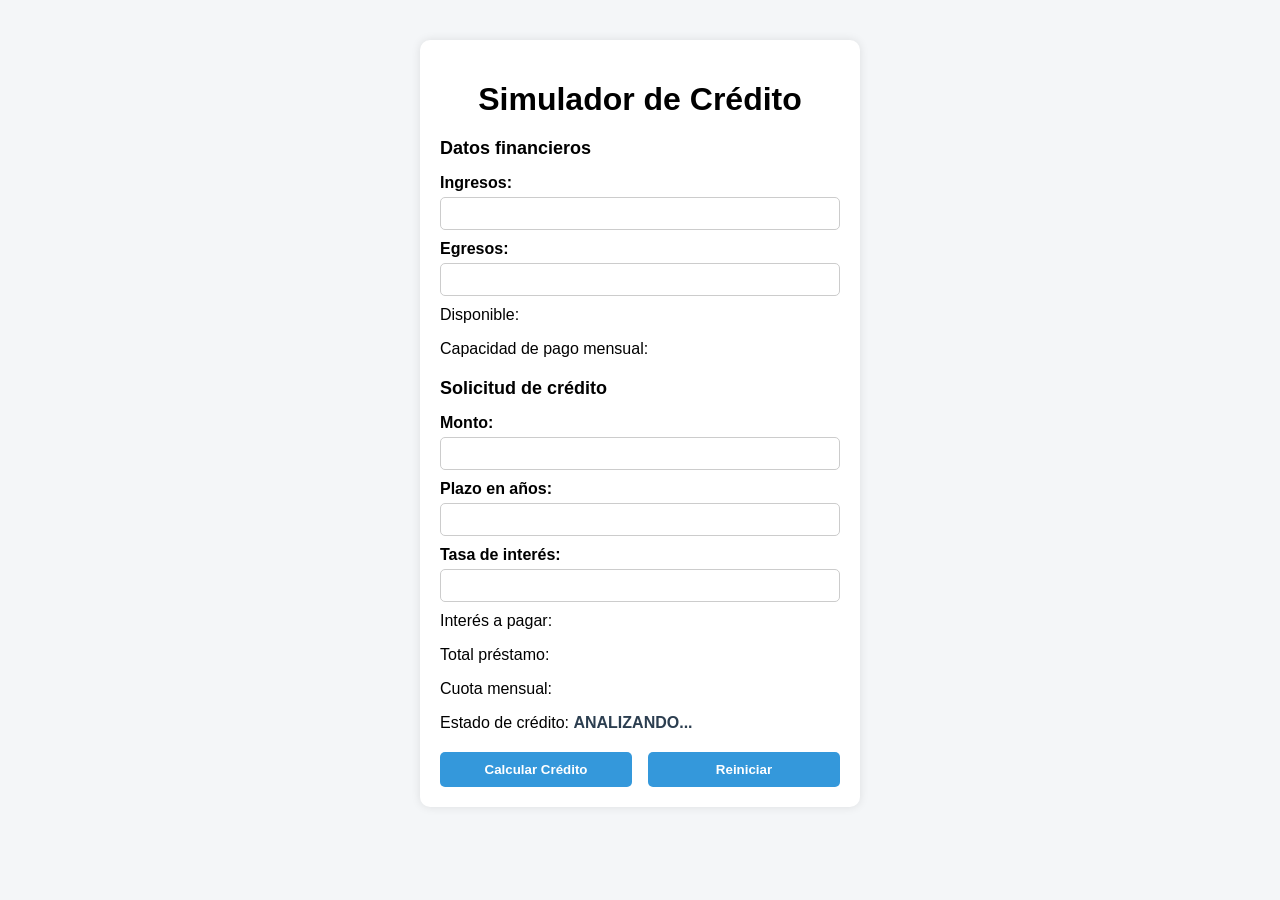
==== simulador.html @ b76d3f48 "simulador de crédito" ====
<!DOCTYPE html>
<html lang="es">
<head>
    <meta charset="UTF-8">
    <meta name="viewport" content="width=device-width, initial-scale=1.0">
    <title>Simulador de Crédito</title>
    <link rel="stylesheet" href="simulador.css">
</head>
<body>

    <div class="container">
        <h1>Simulador de Crédito</h1>

        <h2>Datos financieros</h2>
        <label for="txtIngresos">Ingresos:</label>
        <input type="text" id="txtIngresos">

        <label for="txtEgresos">Egresos:</label>
        <input type="text" id="txtEgresos">

        <p>Disponible: <span id="spnDisponible"></span></p>
        <p>Capacidad de pago mensual: <span id="spnCapacidadPago"></span></p>

        <h2>Solicitud de crédito</h2>
        <label for="txtMonto">Monto:</label>
        <input type="text" id="txtMonto">

        <label for="txtPlazo">Plazo en años:</label>
        <input type="text" id="txtPlazo">

        <label for="txtTasaInteres">Tasa de interés:</label>
        <input type="text" id="txtTasaInteres">

        <p>Interés a pagar: <span id="spnInteresPagar"></span></p>
        <p>Total préstamo: <span id="spnTotalPrestamo"></span></p>
        <p>Cuota mensual: <span id="spnCuotaMensual"></span></p>
        <p>Estado de crédito: <span id="spnEstadoCredito">ANALIZANDO...</span></p>

        <div class="buttons">
            <button id="btnCalcularCredito">Calcular Crédito</button>
            <button id="btnReiniciar">Reiniciar</button>
        </div>
    </div>

</body>
</html>
---- simulador.css ----
body {
    font-family: Arial, sans-serif;
    background-color: #f4f6f8;
    margin: 0;
    padding: 0;
}

.container {
    width: 400px;
    margin: 40px auto;
    padding: 20px;
    background-color: white;
    border-radius: 10px;
    box-shadow: 0 0 10px rgba(0,0,0,0.1);
}

h1 {
    text-align: center;
    margin-bottom: 20px;
}

h2 {
    margin-top: 20px;
    font-size: 18px;
}

label {
    display: block;
    margin-top: 10px;
    font-weight: bold;
}

input {
    width: 100%;
    padding: 8px;
    margin-top: 5px;
    border-radius: 5px;
    border: 1px solid #ccc;
    box-sizing: border-box;
}

p {
    margin-top: 10px;
}

span {
    font-weight: bold;
    color: #2c3e50;
}

.buttons {
    margin-top: 20px;
    display: flex;
    justify-content: space-between;
}

button {
    width: 48%;
    padding: 10px;
    border: none;
    border-radius: 5px;
    background-color: #3498db;
    color: white;
    font-weight: bold;
    cursor: pointer;
}

button:hover {
    background-color: #2980b9;
}
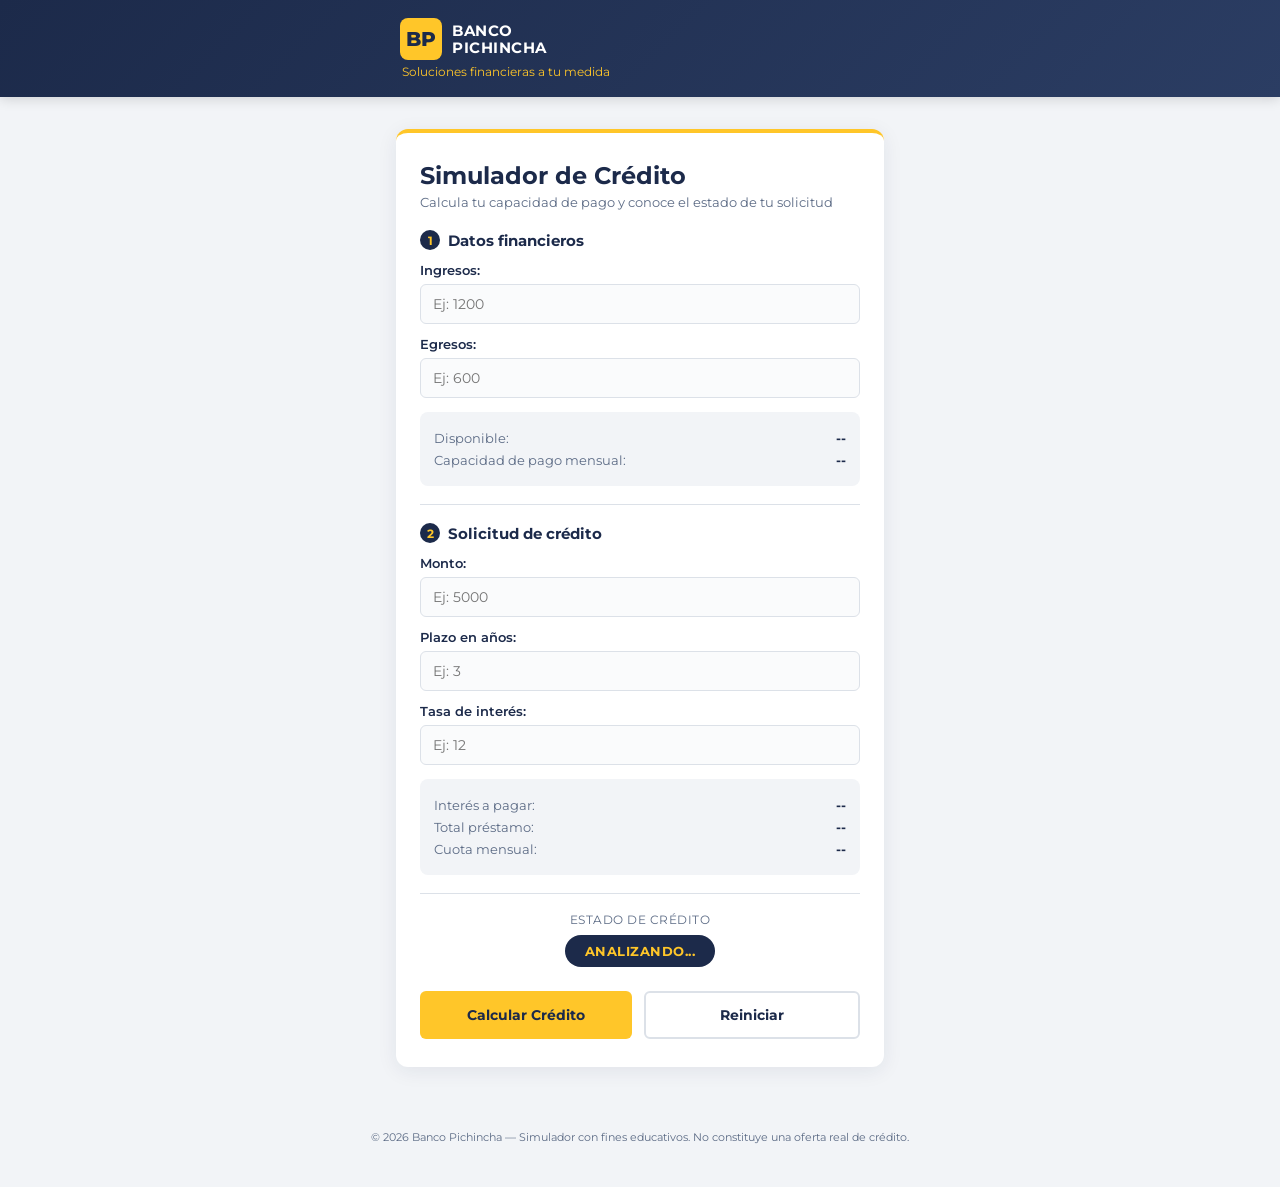
==== commit 66cf7568: "Implementar mejora visual con uso de IA version responsive" ====
--- a/simulador.html
+++ b/simulador.html
@@ -3,44 +3,80 @@
 <head>
     <meta charset="UTF-8">
     <meta name="viewport" content="width=device-width, initial-scale=1.0">
-    <title>Simulador de Crédito</title>
+    <title>Simulador de Crédito | Banco Pichincha</title>
+    <link rel="preconnect" href="https://fonts.googleapis.com">
+    <link href="https://fonts.googleapis.com/css2?family=Montserrat:wght@400;600;700;800&display=swap" rel="stylesheet">
     <link rel="stylesheet" href="simulador.css">
 </head>
 <body>
 
-    <div class="container">
-        <h1>Simulador de Crédito</h1>
+    <header class="bank-header">
+        <div class="bank-header__brand">
+            <div class="bank-logo" aria-label="Banco Pichincha">
+                <span class="bank-logo__mark">BP</span>
+                <span class="bank-logo__name">BANCO<br>PICHINCHA</span>
+            </div>
+            <span class="bank-header__tagline">Soluciones financieras a tu medida</span>
+        </div>
+    </header>
 
-        <h2>Datos financieros</h2>
-        <label for="txtIngresos">Ingresos:</label>
-        <input type="text" id="txtIngresos">
+    <main class="container">
+        <div class="card">
+            <h1>Simulador de Crédito</h1>
+            <p class="subtitle">Calcula tu capacidad de pago y conoce el estado de tu solicitud</p>
 
-        <label for="txtEgresos">Egresos:</label>
-        <input type="text" id="txtEgresos">
+            <section class="card__section">
+                <h2><span class="section-icon">1</span> Datos financieros</h2>
 
-        <p>Disponible: <span id="spnDisponible"></span></p>
-        <p>Capacidad de pago mensual: <span id="spnCapacidadPago"></span></p>
+                <label for="txtIngresos">Ingresos:</label>
+                <input type="text" id="txtIngresos" placeholder="Ej: 1200">
 
-        <h2>Solicitud de crédito</h2>
-        <label for="txtMonto">Monto:</label>
-        <input type="text" id="txtMonto">
+                <label for="txtEgresos">Egresos:</label>
+                <input type="text" id="txtEgresos" placeholder="Ej: 600">
 
-        <label for="txtPlazo">Plazo en años:</label>
-        <input type="text" id="txtPlazo">
+                <div class="result-row">
+                    <p>Disponible: <span id="spnDisponible">--</span></p>
+                    <p>Capacidad de pago mensual: <span id="spnCapacidadPago">--</span></p>
+                </div>
+            </section>
 
-        <label for="txtTasaInteres">Tasa de interés:</label>
-        <input type="text" id="txtTasaInteres">
+            <section class="card__section">
+                <h2><span class="section-icon">2</span> Solicitud de crédito</h2>
 
-        <p>Interés a pagar: <span id="spnInteresPagar"></span></p>
-        <p>Total préstamo: <span id="spnTotalPrestamo"></span></p>
-        <p>Cuota mensual: <span id="spnCuotaMensual"></span></p>
-        <p>Estado de crédito: <span id="spnEstadoCredito">ANALIZANDO...</span></p>
+                <label for="txtMonto">Monto:</label>
+                <input type="text" id="txtMonto" placeholder="Ej: 5000">
 
-        <div class="buttons">
-            <button id="btnCalcularCredito">Calcular Crédito</button>
-            <button id="btnReiniciar">Reiniciar</button>
+                <label for="txtPlazo">Plazo en años:</label>
+                <input type="text" id="txtPlazo" placeholder="Ej: 3">
+
+                <label for="txtTasaInteres">Tasa de interés:</label>
+                <input type="text" id="txtTasaInteres" placeholder="Ej: 12">
+
+                <div class="result-row">
+                    <p>Interés a pagar: <span id="spnInteresPagar">--</span></p>
+                    <p>Total préstamo: <span id="spnTotalPrestamo">--</span></p>
+                    <p>Cuota mensual: <span id="spnCuotaMensual">--</span></p>
+                </div>
+            </section>
+
+            <section class="card__section card__section--status">
+                <p class="estado-label">Estado de crédito</p>
+                <span id="spnEstadoCredito" class="badge badge--pending">ANALIZANDO...</span>
+            </section>
+
+            <div class="buttons">
+                <button id="btnCalcularCredito" onclick="calcular()">Calcular Crédito</button>
+                <button id="btnReiniciar" onclick="reiniciar()">Reiniciar</button>
+            </div>
         </div>
-    </div>
+    </main>
 
+    <footer class="bank-footer">
+        <p>© 2026 Banco Pichincha — Simulador con fines educativos. No constituye una oferta real de crédito.</p>
+    </footer>
+
+    <script src="utilitarios.js"></script>
+    <script src="funciones.js"></script>
+    <script src="simulador.js"></script>
 </body>
-</html>+</html>
--- a/simulador.css
+++ b/simulador.css
@@ -1,70 +1,294 @@
+:root {
+    --pichincha-gold: #FFC629;
+    --pichincha-gold-dark: #E6A800;
+    --pichincha-navy: #1C2A4A;
+    --pichincha-navy-light: #2B3D63;
+    --gray-bg: #F2F4F7;
+    --gray-border: #DCE1E8;
+    --text-dark: #1C2A4A;
+    --text-muted: #5C6B85;
+    --white: #FFFFFF;
+}
+
+* {
+    box-sizing: border-box;
+}
+
 body {
-    font-family: Arial, sans-serif;
-    background-color: #f4f6f8;
+    font-family: 'Montserrat', Arial, sans-serif;
+    background-color: var(--gray-bg);
     margin: 0;
     padding: 0;
-}
-
+    color: var(--text-dark);
+}
+
+/* ===== HEADER ===== */
+.bank-header {
+    background: linear-gradient(135deg, var(--pichincha-navy) 0%, var(--pichincha-navy-light) 100%);
+    padding: 18px 24px;
+    box-shadow: 0 2px 12px rgba(0,0,0,0.15);
+}
+
+.bank-header__brand {
+    max-width: 480px;
+    margin: 0 auto;
+    display: flex;
+    flex-direction: column;
+    align-items: flex-start;
+    gap: 4px;
+}
+
+.bank-logo {
+    display: flex;
+    align-items: center;
+    gap: 10px;
+}
+
+.bank-logo__mark {
+    background-color: var(--pichincha-gold);
+    color: var(--pichincha-navy);
+    font-weight: 800;
+    font-size: 20px;
+    width: 42px;
+    height: 42px;
+    border-radius: 8px;
+    display: flex;
+    align-items: center;
+    justify-content: center;
+    flex-shrink: 0;
+}
+
+.bank-logo__name {
+    color: var(--white);
+    font-weight: 700;
+    font-size: 15px;
+    line-height: 1.15;
+    letter-spacing: 0.5px;
+}
+
+.bank-header__tagline {
+    color: var(--pichincha-gold);
+    font-size: 12px;
+    font-weight: 400;
+    margin-left: 2px;
+}
+
+/* ===== LAYOUT ===== */
 .container {
-    width: 400px;
-    margin: 40px auto;
-    padding: 20px;
-    background-color: white;
-    border-radius: 10px;
-    box-shadow: 0 0 10px rgba(0,0,0,0.1);
+    width: 100%;
+    max-width: 480px;
+    margin: 32px auto;
+    padding: 0 16px;
+}
+
+.card {
+    background-color: var(--white);
+    border-radius: 12px;
+    padding: 28px 24px;
+    box-shadow: 0 4px 20px rgba(28, 42, 74, 0.08);
+    border-top: 4px solid var(--pichincha-gold);
 }
 
 h1 {
-    text-align: center;
-    margin-bottom: 20px;
+    text-align: left;
+    margin: 0 0 4px 0;
+    font-size: 24px;
+    font-weight: 700;
+    color: var(--pichincha-navy);
+}
+
+.subtitle {
+    margin: 0 0 20px 0;
+    font-size: 13px;
+    color: var(--text-muted);
+}
+
+.card__section {
+    margin-top: 18px;
+    padding-top: 18px;
+    border-top: 1px solid var(--gray-border);
+}
+
+.card__section:first-of-type {
+    border-top: none;
+    padding-top: 0;
 }
 
 h2 {
-    margin-top: 20px;
-    font-size: 18px;
+    margin: 0 0 12px 0;
+    font-size: 15px;
+    font-weight: 700;
+    color: var(--pichincha-navy);
+    display: flex;
+    align-items: center;
+    gap: 8px;
+}
+
+.section-icon {
+    background-color: var(--pichincha-navy);
+    color: var(--pichincha-gold);
+    font-size: 12px;
+    font-weight: 700;
+    width: 20px;
+    height: 20px;
+    border-radius: 50%;
+    display: inline-flex;
+    align-items: center;
+    justify-content: center;
+    flex-shrink: 0;
 }
 
 label {
     display: block;
-    margin-top: 10px;
-    font-weight: bold;
+    margin-top: 12px;
+    font-weight: 600;
+    font-size: 13px;
+    color: var(--text-dark);
 }
 
 input {
     width: 100%;
-    padding: 8px;
-    margin-top: 5px;
-    border-radius: 5px;
-    border: 1px solid #ccc;
+    padding: 10px 12px;
+    margin-top: 6px;
+    border-radius: 6px;
+    border: 1px solid var(--gray-border);
     box-sizing: border-box;
-}
-
-p {
-    margin-top: 10px;
+    font-family: inherit;
+    font-size: 14px;
+    background-color: #FAFBFC;
+    transition: border-color 0.15s ease, box-shadow 0.15s ease;
+}
+
+input:focus {
+    outline: none;
+    border-color: var(--pichincha-gold-dark);
+    box-shadow: 0 0 0 3px rgba(255, 198, 41, 0.25);
+    background-color: var(--white);
+}
+
+.result-row {
+    margin-top: 14px;
+    background-color: var(--gray-bg);
+    border-radius: 8px;
+    padding: 12px 14px;
+}
+
+.result-row p {
+    margin: 6px 0;
+    font-size: 13px;
+    color: var(--text-muted);
+    display: flex;
+    justify-content: space-between;
+    gap: 10px;
 }
 
 span {
-    font-weight: bold;
-    color: #2c3e50;
-}
-
+    font-weight: 700;
+    color: var(--pichincha-navy);
+}
+
+.card__section--status {
+    text-align: center;
+    border-top: 1px solid var(--gray-border);
+}
+
+.estado-label {
+    font-size: 12px;
+    color: var(--text-muted);
+    margin: 0 0 8px 0;
+    text-transform: uppercase;
+    letter-spacing: 0.5px;
+}
+
+.badge {
+    display: inline-block;
+    padding: 8px 20px;
+    border-radius: 20px;
+    font-weight: 700;
+    font-size: 13px;
+    background-color: var(--pichincha-navy);
+    color: var(--pichincha-gold);
+    letter-spacing: 0.5px;
+}
+
+/* ===== BUTTONS ===== */
 .buttons {
-    margin-top: 20px;
-    display: flex;
-    justify-content: space-between;
+    margin-top: 24px;
+    display: flex;
+    gap: 12px;
 }
 
 button {
-    width: 48%;
-    padding: 10px;
+    flex: 1;
+    padding: 13px;
     border: none;
-    border-radius: 5px;
-    background-color: #3498db;
-    color: white;
-    font-weight: bold;
+    border-radius: 6px;
+    font-weight: 700;
+    font-size: 14px;
     cursor: pointer;
-}
-
-button:hover {
-    background-color: #2980b9;
-}+    transition: transform 0.1s ease, opacity 0.15s ease;
+    font-family: inherit;
+}
+
+button:active {
+    transform: scale(0.98);
+}
+
+#btnCalcularCredito {
+    background-color: var(--pichincha-gold);
+    color: var(--pichincha-navy);
+}
+
+#btnCalcularCredito:hover {
+    background-color: var(--pichincha-gold-dark);
+}
+
+#btnReiniciar {
+    background-color: var(--white);
+    color: var(--pichincha-navy);
+    border: 2px solid var(--gray-border);
+}
+
+#btnReiniciar:hover {
+    border-color: var(--pichincha-navy);
+}
+
+/* ===== FOOTER ===== */
+.bank-footer {
+    text-align: center;
+    padding: 20px 16px 32px;
+    font-size: 11px;
+    color: var(--text-muted);
+}
+
+/* ===== RESPONSIVE ===== */
+@media (max-width: 480px) {
+    .container {
+        margin: 20px auto;
+        padding: 0 12px;
+    }
+
+    .card {
+        padding: 22px 18px;
+        border-radius: 10px;
+    }
+
+    h1 {
+        font-size: 20px;
+    }
+
+    .buttons {
+        flex-direction: column;
+    }
+
+    .result-row p {
+        flex-direction: column;
+        gap: 2px;
+    }
+}
+
+@media (min-width: 768px) {
+    .container {
+        max-width: 520px;
+    }
+}
